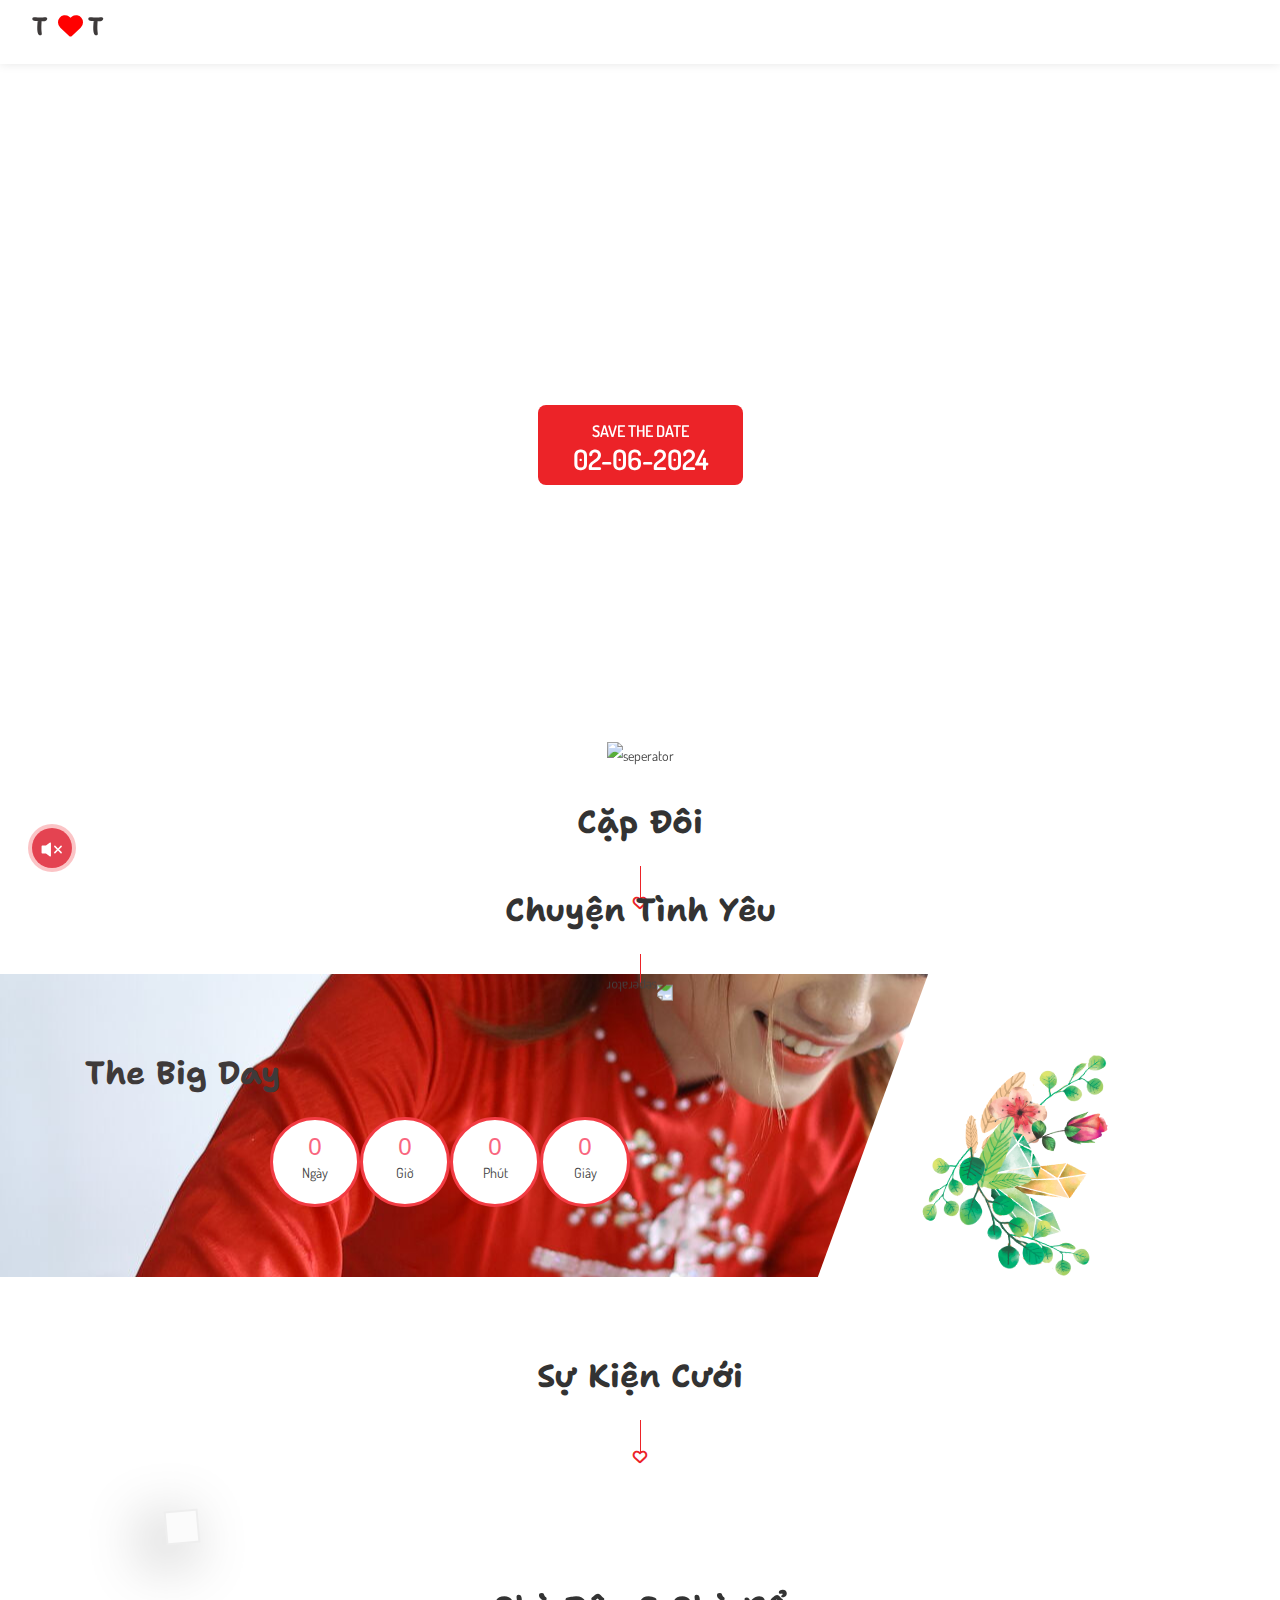
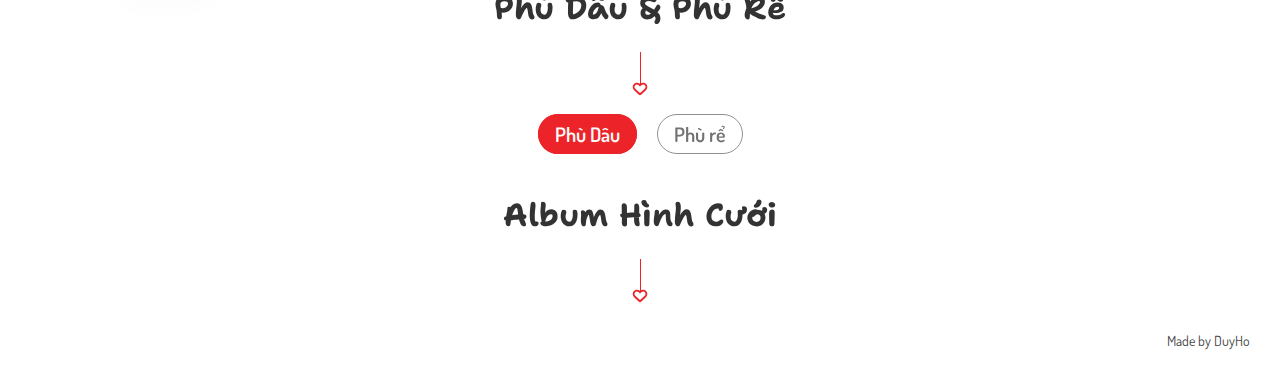
==== index.html @ b7944533 "final 1" ====
<!DOCTYPE html>
<html lang="en">
  <head>
    <title>Title</title>
    <!-- Required meta tags -->
    <meta charset="utf-8" />
    <meta
      name="viewport"
      content="width=device-width, initial-scale=1, shrink-to-fit=no"
    />
    <link rel="preconnect" href="https://fonts.googleapis.com" />
    <link rel="preconnect" href="https://fonts.gstatic.com" crossorigin="" />
    <link
      href="https://fonts.googleapis.com/css?family=Dosis&amp;display=swap"
      rel="stylesheet"
    />
    <link
      href="https://fonts.googleapis.com/css?family=Great+Vibes&amp;display=swap"
      rel="stylesheet"
    />
    <!-- Bootstrap CSS -->
    <link
      rel="stylesheet"
      href="https://stackpath.bootstrapcdn.com/bootstrap/4.3.1/css/bootstrap.min.css"
      integrity="sha384-ggOyR0iXCbMQv3Xipma34MD+dH/1fQ784/j6cY/iJTQUOhcWr7x9JvoRxT2MZw1T"
      crossorigin="anonymous"
    />
    <link rel="stylesheet" href="./assets/scss/style.css" />
    <link rel="stylesheet" href="./assets/vendor/fontawesome/css/all.min.css" />
    <link rel="stylesheet" href="./assets/vendor/owl/assets/owl.carousel.min.css" />
    <link
      rel="stylesheet"
      href="https://cdnjs.cloudflare.com/ajax/libs/lightgallery/1.9.0/css/lightgallery.min.css"
      integrity="sha512-gk6oCFFexhboh5r/6fov3zqTCA2plJ+uIoUx941tQSFg6TNYahuvh1esZVV0kkK+i5Kl74jPmNJTTaHAovWIhw=="
      crossorigin="anonymous"
      referrerpolicy="no-referrer"
    />
    <link
      rel="stylesheet"
      href="https://cdnjs.cloudflare.com/ajax/libs/lightgallery/2.7.2/css/lg-fullscreen.min.css"
      integrity="sha512-JlgW3xkdBcsdFiSfFk5Cfj3sTgo3hA63/lPmZ4SXJegICSLcH43BuwDNlC9fqoUy2h3Tma8Eo48xlZ5XMjM+aQ=="
      crossorigin="anonymous"
      referrerpolicy="no-referrer"
    />
  </head>
  <body>
    <nav class="navbar navbar-expand-sm navbar-dark">
      <a href="/"
        ><h1 style="font-size: 25px">
          T<span class="main-color"
            ><i
              class="fa fa-heart"
              style="margin: 5px 5px 5px 10px; color: red"
            ></i></span
          >T
        </h1></a
      >
      <button
        class="navbar-toggler d-lg-none"
        type="button"
        data-toggle="collapse"
        data-target="#collapsibleNavId"
        aria-controls="collapsibleNavId"
        aria-expanded="false"
        aria-label="Toggle navigation"
      >
        <span class="navbar-toggler-icon"></span>
      </button>
      <div class="collapse navbar-collapse" id="collapsibleNavId">
        <ul class="navbar-nav mt-2 mt-lg-0 navbar-right">
          <li class="nav-item active">
            <a class="nav-link" href="#home"
              >Home <span class="sr-only">(current)</span></a
            >
          </li>
          <li class="nav-item">
            <a class="nav-link" href="#about-us">Cặp đôi</a>
          </li>
          <li class="nav-item">
            <a class="nav-link" href="#our-story">Chuyện tình yêu</a>
          </li>
          <li class="nav-item">
            <a class="nav-link" href="#wedding-event">Sự kiện</a>
          </li>
          <li class="nav-item">
            <a class="nav-link" href="#imp-people">Phù Dâu & Phù Rể</a>
          </li>
          <li class="nav-item">
            <a class="nav-link" href="#the-gallery">Album Cưới</a>
          </li>
        </ul>
      </div>
    </nav>
    <div class="wrapper">
      <section class="carousel-banner" id="home">
        <div class="banner-caption">
          <h3>We’re Getting Married!</h3>
          <h2><span>Văn Toàn & Nhả Trân</span></h2>
          <div class="text-date">
            <span>SAVE THE DATE</span>
            <span>02-06-2024</span>
          </div>
        </div>
        <div class="banner-carousel-image owl-carousel owl-theme"></div>
        <div class="seperator">
          <img
            src="https://nhatrans2vantoan.iwedding.info/templates/template18/images/body/layer-5.png"
            alt="seperator"
          />
        </div>
      </section>
      <section id="about-us" class="pt-5">
        <div class="container">
          <div class="section-title">
            <h2>Cặp đôi</h2>
          </div>
          <div class="row" data-postion="couple"></div>
        </div>
      </section>
      <section id="our-story">
        <div class="container">
          <div class="section-title">
            <h2>Chuyện tình yêu</h2>
          </div>
          <div class="story-timeline"></div>
        </div>
      </section>
      <section
        id="countdown"
        class="countdown section-padding"
        style="
          background-image: url('./assets/imgs/banner/401b42e65c0209b64270152b694aa3d3.jpg');
        "
      >
        <div class="seperator seperator-up">
          <img
            src="https://nhatrans2vantoan.iwedding.info/templates/template18/images/body/layer-3.png"
            alt="seperator"
          />
        </div>
        <div class="container">
          <div class="row">
            <div class="col-sm-8 col-xs-12">
              <div class="count-titles">
                <h2>The big day</h2>
                <div
                  id="clock"
                  data-date="2024-06-02"
                  data-text-day="Ngày"
                  data-text-hour="Giờ"
                  data-text-minute="Phút"
                  data-text-second="Giây"
                >
                  <div class="box">
                    <div>
                      <div class="time">0</div>
                      <span>Ngày</span>
                    </div>
                  </div>
                  <div class="box">
                    <div>
                      <div class="time">0</div>
                      <span>Giờ</span>
                    </div>
                  </div>
                  <div class="box">
                    <div>
                      <div class="time">0</div>
                      <span>Phút</span>
                    </div>
                  </div>
                  <div class="box">
                    <div>
                      <div class="time">0</div>
                      <span>Giây</span>
                    </div>
                  </div>
                </div>
              </div>
            </div>
            <div class="col-sm-4">
              <div class="count-img">
                <i class="fa fa-clock-o"></i>
              </div>
            </div>
          </div>
        </div>
      </section>
      <section id="wedding-event">
        <div class="container">
          <div class="section-title">
            <h2>Sự kiện cưới</h2>
          </div>
          <div class="event-dates">
            <div class="row">
              <div class="col-12 col-lg-6 wrapper-banner-event">
                <div class="banner-event">
                  <div class="event-img">
                    <img
                      src="https://cdn.biihappy.com/ziiweb/website/65865cbb4f23736e3c0dae94/templates/62ef3cfd4c248a18ec5a9b5a/767fdeb69dc340a59e240975344c24db.jpg"
                      alt=""
                    />
                  </div>
                </div>
              </div>
              <div class="col-12 col-lg-6" data-position="events"></div>
            </div>
          </div>
        </div>
      </section>
      <section id="imp-people">
        <div class="container">
          <div class="section-title">
            <h2>Phù Dâu & Phù Rể</h2>
          </div>
          <div class="important-people mt-5">
            <ul class="nav nav-tabs">
              <li class="active">
                <a data-toggle="tab" aria-expanded="true" href="#bride">Phù Dâu</a>
              </li>
              <li>
                <a data-toggle="tab" aria-expanded="false" href="#groom">Phù rể</a>
              </li>
            </ul>
            <div class="tab-content" data-position="impPeople"></div>
          </div>
        </div>
      </section>
      <section id="the-gallery" class="gallery">
        <div class="container">
          <div class="section-title"><h2>Album Hình cưới</h2></div>
          <div class="row masonry-gallery mt-5" data-position="albums"></div>
        </div>
      </section>
    </div>

    <!--Modal-->

    <div
      class="modal fade"
      id="modelId"
      tabindex="-1"
      role="dialog"
      aria-labelledby="modelTitleId"
      aria-hidden="true"
      data-backdrop="static"
    >
      <div class="modal-dialog modal-dialog-centered" role="document">
        <div class="modal-content">
          <div class="modal-header">
            <h5 class="modal-title">Xác nhận tham dự</h5>
            <button type="button" class="close" data-dismiss="modal" aria-label="Close">
              <span aria-hidden="true">&times;</span>
            </button>
          </div>
          <div class="modal-body">
            <div class="form-group">
              <label for="">Số người đi cùng với bạn?</label>
              <select class="form-control" name="" id="numberJoin">
                <option value="1">Không có ai</option>
                <option value="2">1 người</option>
                <option value="3">2 người</option>
                <option value="4">3 người</option>
              </select>
            </div>
          </div>
          <div class="modal-footer">
            <button type="button" class="btn btn-secondary" data-dismiss="modal">
              Đóng
            </button>
            <button type="button" class="btn btn-primary btn-modal-join">Tham gia</button>
          </div>
        </div>
      </div>
    </div>
    <footer>
      <p>Made by DuyHo</p>
    </footer>

    <button class="audio-play" onclick="play()">
      <span
        ><svg
          xmlns="http://www.w3.org/2000/svg"
          width="25"
          height="27"
          fill="#fff"
          class="bi bi-volume-mute-fill"
          viewBox="0 0 16 16"
        >
          <path
            d="M6.717 3.55A.5.5 0 0 1 7 4v8a.5.5 0 0 1-.812.39L3.825 10.5H1.5A.5.5 0 0 1 1 10V6a.5.5 0 0 1 .5-.5h2.325l2.363-1.89a.5.5 0 0 1 .529-.06zm7.137 2.096a.5.5 0 0 1 0 .708L12.207 8l1.647 1.646a.5.5 0 0 1-.708.708L11.5 8.707l-1.646 1.647a.5.5 0 0 1-.708-.708L10.793 8 9.146 6.354a.5.5 0 1 1 .708-.708L11.5 7.293l1.646-1.647a.5.5 0 0 1 .708 0z"
          ></path></svg
      ></span>
    </button>
    <audio id="audioPay">
      <source src="./assets/audio/bnkddd.mp3" type="audio/mpeg" />
    </audio>
    <!-- Optional JavaScript -->
    <!-- jQuery first, then Popper.js, then Bootstrap JS -->
    <script
      src="https://code.jquery.com/jquery-3.7.1.min.js"
      integrity="sha256-/JqT3SQfawRcv/BIHPThkBvs0OEvtFFmqPF/lYI/Cxo="
      crossorigin="anonymous"
    ></script>
    <script
      src="https://cdnjs.cloudflare.com/ajax/libs/popper.js/1.14.7/umd/popper.min.js"
      integrity="sha384-UO2eT0CpHqdSJQ6hJty5KVphtPhzWj9WO1clHTMGa3JDZwrnQq4sF86dIHNDz0W1"
      crossorigin="anonymous"
    ></script>
    <script
      src="https://stackpath.bootstrapcdn.com/bootstrap/4.3.1/js/bootstrap.min.js"
      integrity="sha384-JjSmVgyd0p3pXB1rRibZUAYoIIy6OrQ6VrjIEaFf/nJGzIxFDsf4x0xIM+B07jRM"
      crossorigin="anonymous"
    ></script>
    <script src="./assets/vendor/owl/owl.carousel.min.js"></script>
    <script src="https://unpkg.com/masonry-layout@4.2.2/dist/masonry.pkgd.min.js"></script>
    <script
      src="https://cdnjs.cloudflare.com/ajax/libs/lightgallery/1.9.0/js/lightgallery-all.min.js"
      integrity="sha512-9gXiD1bCobKMMasMDqjbhVq6X5LBEiIbYH7EKr+4GGwgR9bzQlPLpvqcnwb+lcv7t4N3HOIdfXMA9+SUDlvnlw=="
      crossorigin="anonymous"
      referrerpolicy="no-referrer"
    ></script>
    <script src="./assets/vendor/countdown/jquery.countdown.min.js"></script>
    <script type="module" src="./assets/js/append-data.js"></script>
    <script src="./assets/js/main.js"></script>
  </body>
</html>
---- assets/scss/style.css ----
@import url("https://fonts.googleapis.com/css2?family=Shantell+Sans:ital,wght@0,300;0,400;0,500;0,600;0,700;0,800;1,300;1,400;1,500;1,600;1,700;1,800&display=swap");
html {
  scroll-behavior: smooth;
}

* {
  transition: all 0.2s ease-in;
}

h1,
h2,
h3,
h4,
h5,
h6 {
  font-weight: 700;
  color: #3e3a3a;
  padding: 0;
  margin: 0 0 10px;
  text-transform: capitalize;
  font-family: "Shantell Sans", cursive;
  line-height: 1.5;
}

h3 {
  font-size: 24px;
}

h4 {
  font-size: 18px;
}

h6 {
  font-size: 14px;
}

img {
  width: 100%;
}

ul {
  padding-left: 0;
  list-style: none;
  text-align: left;
  margin-bottom: 0;
}

a:hover {
  text-decoration: none;
}

body {
  font-family: dosis, sans-serif;
  font-size: 14px;
  line-height: 28px;
  font-weight: 400;
  color: #444;
  background: #fff;
}

.section-padding {
  padding: 75px 0 70px;
}

nav.navbar {
  position: absolute;
  top: 0;
  width: 100%;
  z-index: 5;
  padding: 8px 32px;
  background: rgba(255, 255, 255, 0.1803921569);
  box-shadow: 0 0 10px 0 rgba(0, 0, 0, 0.1);
}
nav.navbar.scroll {
  position: fixed;
  background: #fff;
}
nav.navbar.navbar-dark .navbar-nav .nav-link {
  color: #fff;
}
nav.navbar.navbar-dark .navbar-nav .nav-link.active {
  color: red;
}
nav.navbar.navbar-light .navbar-nav .nav-link {
  color: #333;
}
nav.navbar.navbar-light .navbar-nav .nav-link.active {
  color: red;
}

#collapsibleNavId {
  padding: 0 32px;
  justify-content: flex-end;
}
#collapsibleNavId li {
  font-size: 15px;
  font-family: "Shantell Sans", cursive;
  font-weight: 400;
  color: #fff;
  position: relative;
  text-transform: capitalize;
}

.carousel-banner {
  height: 750px;
  position: relative;
}
.carousel-banner .banner-caption {
  display: flex;
  flex-direction: column;
  align-items: center;
  left: 0;
  right: 0;
  margin: 0 auto;
  position: absolute;
  text-align: center;
  top: 34%;
  height: auto;
  padding: 10px 0;
  z-index: 2;
}
.carousel-banner .banner-caption h3 {
  color: #fff;
  font-size: 28px;
  font-weight: 300;
}
.carousel-banner .banner-caption h2 {
  font-size: 52px;
  color: #fff;
}
@media (max-width: 768px) {
  .carousel-banner .banner-caption h2 {
    font-size: 25px;
  }
}
.carousel-banner .banner-caption .text-date {
  text-align: center;
  width: -moz-fit-content;
  width: fit-content;
  background: #ec2328;
  color: #fff;
  font-weight: 600;
  padding: 12px 35px;
  text-transform: uppercase;
  border-radius: 8px;
  font-size: 16px;
  display: flex;
  flex-direction: column;
}
.carousel-banner .banner-caption .text-date span:nth-child(2) {
  font-size: 28px;
}
.carousel-banner .banner-carousel-image {
  height: 100%;
  width: 100%;
}
.carousel-banner .banner-carousel-image .owl-stage-outer {
  height: 100%;
}
.carousel-banner .banner-carousel-image .img-item,
.carousel-banner .banner-carousel-image .owl-stage,
.carousel-banner .banner-carousel-image .owl-item {
  height: 100%;
}
.carousel-banner .banner-carousel-image .img-item img {
  height: 100%;
  -o-object-fit: cover;
     object-fit: cover;
}
.carousel-banner .banner-carousel-image::before {
  content: "";
  position: absolute;
  width: 100%;
  height: 100%;
  left: 0;
  top: 0;
  background-color: #000;
  opacity: 0.3;
  z-index: 1;
}

.seperator {
  width: 100%;
  position: absolute;
  bottom: -20px;
  height: -moz-fit-content;
  height: fit-content;
  left: 0;
  right: 0;
  margin: 0 auto;
  text-align: center;
  z-index: 9;
}
.seperator.seperator-up {
  top: -1px;
  bottom: inherit;
  transform: rotate(180deg);
}

.section-title {
  text-align: center;
  padding-bottom: 30px;
}
.section-title h2 {
  position: relative;
  color: #333;
  font-weight: 700;
  line-height: 1.5;
}
.section-title h2::before {
  content: "\f08a";
  font-family: fontawesome;
  font-size: 14px;
  position: absolute;
  left: 0;
  right: 0;
  margin: 0 auto;
  text-align: center;
  top: 95px;
  color: #ec2328;
}
.section-title h2::after {
  content: "";
  width: 1px;
  bottom: -52px;
  left: 0;
  right: 0;
  text-align: center;
  margin: 0 auto;
  height: 32px;
  position: absolute;
  z-index: 1;
  background: #ec2328;
}

.the-couple {
  display: flex;
  align-items: flex-start;
  margin: 20px 0;
  z-index: 3;
}
.the-couple:hover .couple-img::before {
  left: 40%;
  top: -14%;
}
.the-couple:hover .couple-img h4 {
  opacity: 1;
}
@media only screen and (min-width: 768px) {
  .the-couple.reverse .couple-about {
    margin-right: -20px;
    margin-left: unset;
  }
}
.the-couple .couple-img {
  border-radius: 50%;
  display: inline-block;
  width: 212px;
  height: 212px;
  overflow: hidden;
  position: relative;
  z-index: 1;
  border: 8px solid #fff;
  box-shadow: 0 0 15px #eee;
  flex: 0 0 auto;
}
@media only screen and (min-width: 768px) {
  .the-couple .couple-img {
    width: 150px;
    height: 150px;
  }
}
@media only screen and (min-width: 992px) {
  .the-couple .couple-img {
    width: 212px;
    height: 212px;
  }
}
.the-couple .couple-img::before {
  background: #fff;
  content: "";
  height: 70px;
  left: -155px;
  opacity: 0.2;
  position: absolute;
  top: 77%;
  transform: rotate(50deg);
  transition: all 1s cubic-bezier(0.19, 1, 0.22, 1);
  width: 300px;
  z-index: 1;
}
.the-couple .couple-img h4 {
  color: #fff;
  background: rgba(0, 0, 0, 0.6235294118);
  text-transform: uppercase;
  position: absolute;
  top: 0;
  left: 0;
  right: 0;
  bottom: 0;
  text-align: center;
  margin: 0 auto;
  padding: 90px 7px;
  opacity: 0;
  font-size: 28px;
  font-family: dosis, sans-serif;
  transition: all ease-in-out 0.3s;
}
@media only screen and (min-width: 768px) {
  .the-couple .couple-about {
    margin-left: -20px;
  }
}
.the-couple .couple-about .cp-detail {
  padding: 20px 30px;
  border: 8px solid #fff;
  box-shadow: 0 5px 35px #e4e4e4;
  background: #fbfbfb;
  border-radius: 10px;
}
.the-couple .couple-about .cp-detail p {
  line-height: 2;
  font-size: 16px;
}
.the-couple .couple-about .cp-detail .parent-name {
  text-transform: uppercase;
}

.reverse div:nth-child(1) {
  order: 1;
}
.reverse div:nth-child(2) {
  order: 0;
}

@keyframes fadeInDown {
  0% {
    opacity: 0;
    transform: translate3d(0, -100%, 0);
  }
  100% {
    opacity: 1;
    transform: none;
  }
}
@media (max-width: 576px) {
  .story-timeline .story-item .expand-story {
    text-align: center;
    padding: 0;
  }
  .story-timeline .story-item div:nth-child(1) {
    order: 1;
  }
  .story-timeline .story-item div:nth-child(2) {
    order: 0;
  }
  .story-timeline .story-item .story-head::before {
    display: none;
  }
  .story-timeline .story-item p::after {
    display: none;
  }
  .story-timeline .story-item:not(:last-child) .image-story:last-child:before {
    content: "";
    position: absolute;
    bottom: -70px;
    left: 50%;
    transform: translateX(-50%);
    width: 2px;
    height: 50px;
    border-right: 2px dashed #ec2328;
  }
  .story-timeline .story-item .about-story {
    margin-top: 30px;
  }
}
.story-timeline .expand-story {
  padding: 0 30px;
}
.story-timeline .expand-story .story-head {
  position: relative;
}
.story-timeline .expand-story .story-head::before {
  content: "";
  position: absolute;
  bottom: -270px;
  right: -30px;
  width: 2px;
  height: 250px;
  /* background: #ec2328; */
  /* border-radius: 50%; */
  border-right: 2px dashed #ec2328;
}
.story-timeline .expand-story .story-head h6 {
  font-weight: 400;
}
.story-timeline .expand-story p {
  font-size: 18px;
  line-height: 1.5;
  position: relative;
  background: #fff;
  color: #666;
  min-height: 155px;
  padding: 30px 25px;
  box-shadow: 0 5px 35px #e4e4e4;
  border-radius: 10px;
}
.story-timeline .expand-story p::after {
  content: "\f04b";
  font-family: fontawesome;
  font-size: 35px;
  position: absolute;
  right: -22px;
  top: 22px;
  color: #fff;
  text-shadow: 20px 0 24px #eee;
}
.story-timeline .expand-story.story-rt p::after {
  right: initial;
  left: -22px;
  transform: rotate(180deg);
}
.story-timeline .expand-story.story-rt .story-head::before {
  right: inherit;
  left: -30px;
}

.countdown {
  position: relative;
  overflow: hidden;
  background-repeat: no-repeat;
  background-size: cover;
  background-attachment: fixed;
}
@media only screen and (min-width: 768px) {
  .countdown {
    background-attachment: initial !important;
    background-position: center;
  }
  .countdown::before {
    content: "";
    position: absolute;
    right: -105px;
    top: 0;
    bottom: 0;
    width: 40%;
    background: #fff;
    z-index: 1;
    transform: skewX(-20deg);
  }
}
.countdown .count-img::before {
  z-index: 1;
  content: "";
  position: absolute;
  right: 30px;
  top: 23px;
  width: 240px;
  height: 240px;
  background-image: url("../imgs/subimage/f1.png");
  background-size: 100%;
  background-repeat: no-repeat;
  transform: rotate(320deg);
}
.countdown #clock {
  overflow: hidden;
  text-align: center;
  display: flex;
  justify-content: center;
  margin-top: 20px;
}
@media (max-width: 576px) {
  .countdown #clock {
    flex-wrap: wrap;
  }
}
.countdown #clock .box {
  display: table-cell;
  vertical-align: middle;
}
.countdown #clock .box > div {
  width: 90px;
  height: 90px;
  float: left;
  display: table;
  border: 3px solid #f23b43;
  border-radius: 50%;
  background-color: rgb(255, 255, 255);
}
.countdown #clock .box .time {
  font-family: "Century Gothic", Arial;
  color: #f9667e;
  font-size: 24px;
  line-height: 24px;
  padding-top: 15px;
}

#wedding-event {
  position: relative;
  padding: 75px 0 0;
}
#wedding-event .event-dates {
  margin-top: 30px;
  position: relative;
}
#wedding-event .event-dates .wrapper-banner-event {
  position: sticky;
  top: 0;
  height: -moz-fit-content;
  height: fit-content;
}
@media only screen and (max-width: 992px) {
  #wedding-event .event-dates .wrapper-banner-event {
    display: none;
  }
}
#wedding-event .event-dates .wrapper-banner-event .banner-event {
  height: -moz-fit-content;
  height: fit-content;
  width: 555px;
  z-index: 3;
  bottom: 55px;
}
#wedding-event .event-dates .wrapper-banner-event .banner-event .event-img {
  height: -moz-fit-content;
  height: fit-content;
  padding: 40px 80px;
}
#wedding-event .event-dates .wrapper-banner-event .banner-event .event-img img {
  padding: 15px;
  background: #fbfbfb;
  border: 2px solid #eee;
  transform: rotate(-5deg);
  box-shadow: -16px 12px 60px #969696;
}
#wedding-event .event-dates .event-stack {
  max-width: 700px;
  margin-left: auto;
  margin-right: auto;
  position: relative;
  text-align: left;
  padding: 25px;
  /* background: #ebebeb; */
  z-index: 1;
  overflow: hidden;
  /* border: 5px solid #fff; */
  box-shadow: 0 0 32px #cdcdcd;
  margin-bottom: 40px;
  border-radius: 10px;
}
#wedding-event .event-dates .event-stack .image-wrap {
  display: flex;
  justify-content: center;
  position: relative;
}
#wedding-event .event-dates .event-stack .image-wrap .event-image {
  border: 5px solid #fff;
  box-shadow: 0 0 32px #eee;
  border-radius: 15px;
  display: block;
  margin-left: auto;
  margin-right: auto;
}
#wedding-event .event-dates .event-stack ul {
  display: inline-block;
}
#wedding-event .event-dates .event-stack ul li {
  color: #333;
  padding: 5px 15px 5px 0;
  font-size: 14px;
  display: inline-block;
}
#wedding-event .event-dates .event-stack p {
  font-size: 16px;
  display: inline-block;
  width: 100%;
  margin-bottom: 0;
}

.important-people .nav.nav-tabs {
  margin-bottom: 40px !important;
  display: block;
  margin: 0 auto;
  border-bottom: none;
  border-radius: 4px;
  display: flex;
  justify-content: center;
}
.important-people .nav.nav-tabs li {
  position: relative;
  display: block;
}
.important-people .nav.nav-tabs li:hover > a {
  color: #fbfbfb;
  background: #ec2328;
  border: 1px solid #ec2328;
}
.important-people .nav.nav-tabs li.active a {
  color: #fbfbfb;
  background: #ec2328;
  border: 1px solid #ec2328;
}
.important-people .nav.nav-tabs li a {
  border: 1px solid #938f8f;
  background: 0 0;
  color: #727272;
  font-size: 20px;
  border-radius: 0;
  padding: 6px 16px;
  margin: 0 10px;
  border-radius: 20px;
  font-weight: 600;
}
.important-people .our-team .team-img {
  overflow: hidden;
  position: relative;
  height: 240px;
  width: 240px;
  margin: 20px auto;
  border-radius: 50%;
  overflow: hidden;
  border: 5px solid #fff;
  box-shadow: 0 0 15px #ccc;
}
.important-people .our-team .team-content {
  padding: 10px 0 5px;
  position: relative;
}
.important-people .our-team .team-content h4 {
  color: #666;
  margin: 0;
  font-weight: 600;
}
.important-people .our-team .team-content .title {
  display: block;
  text-transform: none;
}

.gallery .masonry-gallery .col-md-4 {
  padding: 0 5px;
}
.gallery .item {
  position: relative;
  padding-top: 5px;
  padding-bottom: 5px;
}
.gallery .item::before {
  content: "";
  position: absolute;
  width: 100%;
  height: 100%;
  left: 0;
  top: 0;
  background: rgba(255, 255, 255, 0.431372549);
  opacity: 0;
  z-index: 2;
  transition: all cubic-bezier(0.45, 0.05, 0.55, 0.95) 0.6s;
}
.gallery .item:hover::before {
  opacity: 1;
  transition: all cubic-bezier(0.45, 0.05, 0.55, 0.95) 0.6s;
}
.gallery .item:hover i.fa {
  bottom: 45%;
  opacity: 1;
  transition: all ease-in-out 0.5s;
}
.gallery .item i.fa {
  position: absolute;
  bottom: 20%;
  left: 47%;
  margin: 0 auto;
  font-size: 22px;
  text-align: center;
  color: #fbfbfb;
  opacity: 0;
  width: 45px;
  height: 45px;
  line-height: 43px;
  border-radius: 50%;
  z-index: 4;
  background: rgba(236, 35, 40, 0.8705882353);
  transition: all ease-in-out 0.3s;
}

.audio-play {
  width: 40px;
  height: 40px;
  border: none;
  background-color: #df4758;
  border-radius: 50%;
  cursor: pointer;
  position: fixed;
  bottom: 32px;
  z-index: 10;
  left: 32px;
  outline: none;
}
.audio-play:focus {
  border: none;
  outline: none;
}
.audio-play::after {
  content: "";
  position: absolute;
  border-radius: 50%;
  z-index: -1;
  background-color: rgba(242, 59, 67, 0.3);
  width: 120%;
  height: 120%;
  left: -10%;
  top: -10%;
  animation: biilogo-pulse 1s infinite;
}

@keyframes biilogo-pulse {
  0% {
    transform: scale3d(1, 1, 1);
  }
  50% {
    transform: scale3d(0.95, 0.95, 0.95);
  }
  100% {
    transform: scale3d(1, 1, 1);
  }
}
footer {
  margin-right: 30px;
  text-align: right;
}/*# sourceMappingURL=style.css.map */
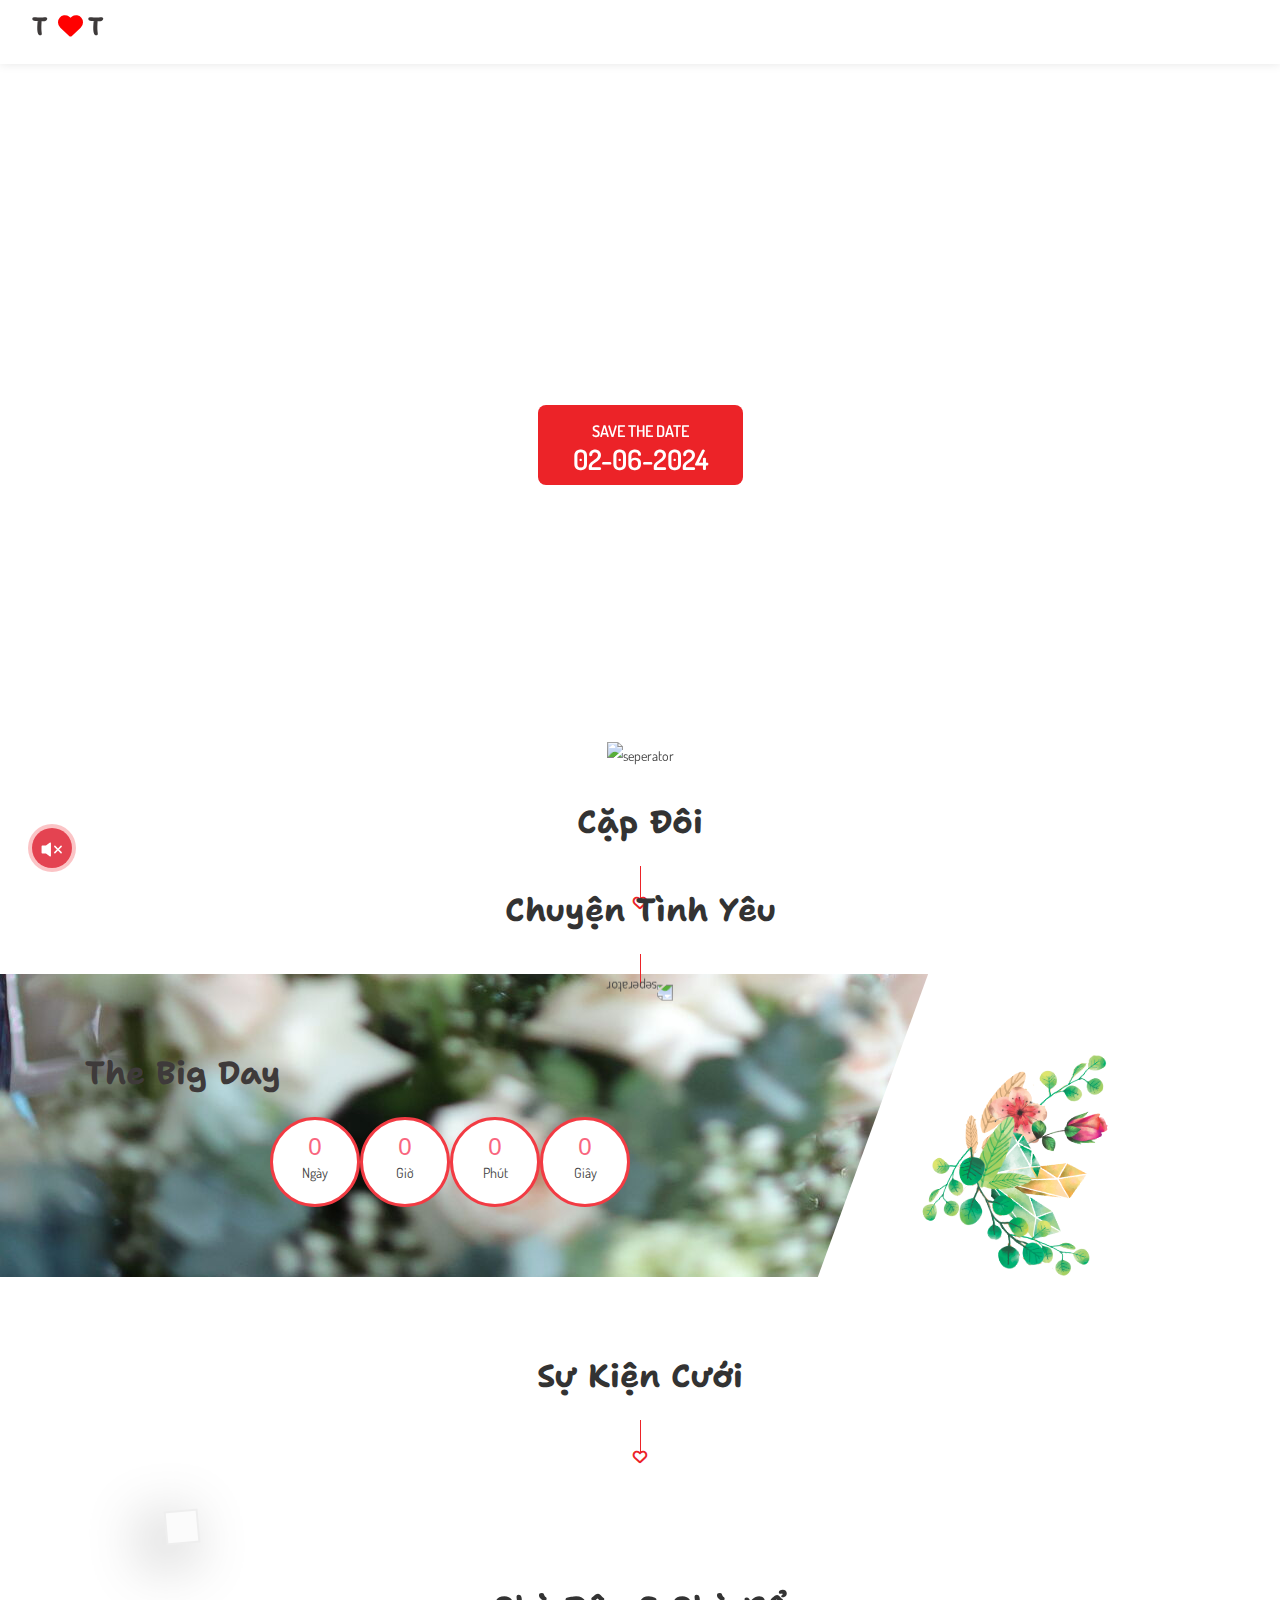
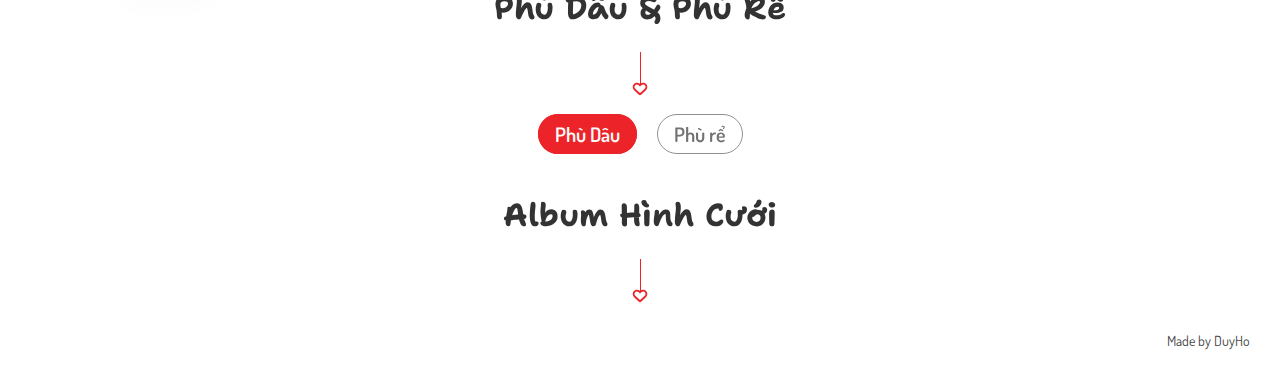
==== commit 00a388e0: "fix" ====
--- a/index.html
+++ b/index.html
@@ -248,12 +248,30 @@
       <div class="modal-dialog modal-dialog-centered" role="document">
         <div class="modal-content">
           <div class="modal-header">
-            <h5 class="modal-title">Xác nhận tham dự</h5>
+            <div>
+              <h5 class="modal-title">Xác nhận thông tin</h5>
+              <span>
+                Nhằm chuẩn bị tốt nhất cho buổi tiếp đoán anh/chị đến chung vui cùng gia
+                đình, anh/chị giúp em xác nhận các thông tin sau
+              </span>
+            </div>
             <button type="button" class="close" data-dismiss="modal" aria-label="Close">
               <span aria-hidden="true">&times;</span>
             </button>
           </div>
           <div class="modal-body">
+            <div class="form-group">
+              <label for="">Tên khách mời <span class="text-danger">*</span></label>
+              <input
+                type="text"
+                class="form-control"
+                required
+                name=""
+                id="customerName"
+                aria-describedby="helpId"
+                placeholder="Điền tên của khách mời"
+              />
+            </div>
             <div class="form-group">
               <label for="">Số người đi cùng với bạn?</label>
               <select class="form-control" name="" id="numberJoin">
--- a/assets/scss/style.css
+++ b/assets/scss/style.css
@@ -431,12 +431,9 @@
   background-repeat: no-repeat;
   background-size: cover;
   background-attachment: fixed;
+  background-position: center;
 }
 @media only screen and (min-width: 768px) {
-  .countdown {
-    background-attachment: initial !important;
-    background-position: center;
-  }
   .countdown::before {
     content: "";
     position: absolute;
@@ -657,6 +654,7 @@
   transition: all cubic-bezier(0.45, 0.05, 0.55, 0.95) 0.6s;
 }
 .gallery .item:hover::before {
+  cursor: pointer;
   opacity: 1;
   transition: all cubic-bezier(0.45, 0.05, 0.55, 0.95) 0.6s;
 }
@@ -727,4 +725,14 @@
 footer {
   margin-right: 30px;
   text-align: right;
+}
+
+input.required {
+  border: 1px solid #ec2328;
+}
+input.required::-moz-placeholder {
+  color: rgba(241, 53, 56, 0.8352941176);
+}
+input.required::placeholder {
+  color: rgba(241, 53, 56, 0.8352941176);
 }/*# sourceMappingURL=style.css.map */